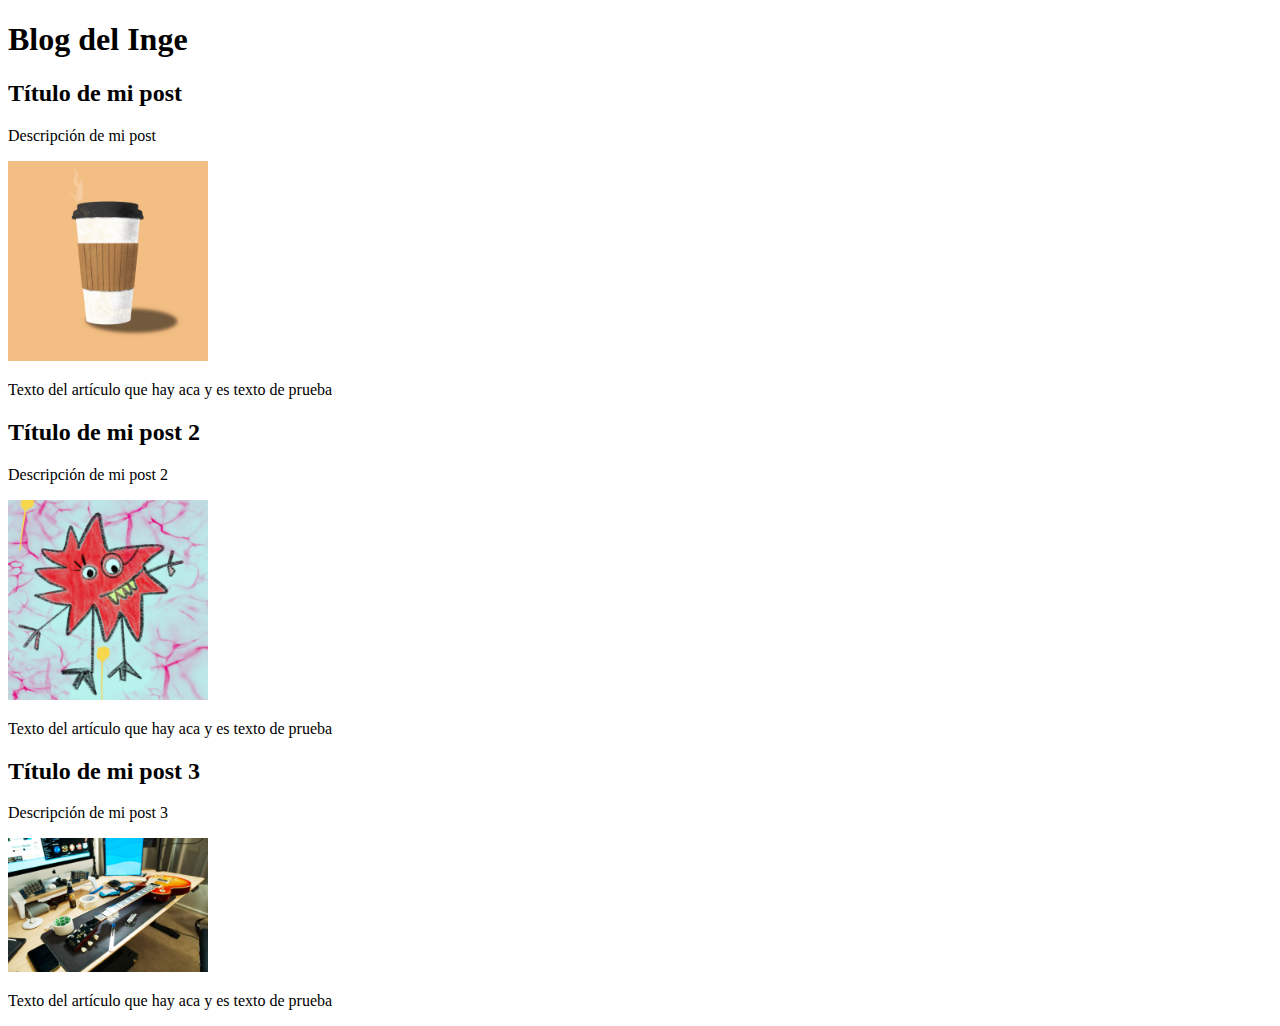
==== blog.html @ 5f4b8c84 "Pruebas de HTML" ====
<!DOCTYPE html>
<html lang="en">

<head>
	<title>Mi Blog</title>
</head>

<body>
	<header>
		<h1>Blog del Inge</h1>
	</header>
	<section>
		<article>
			<h2>Título de mi post</h2>
			<p>Descripción de mi post</p>
			<img src="img/coffee.png" width="200" />
			<p> Texto del artículo que hay aca y es texto de prueba</p>
		</article>
		<article>
			<h2>Título de mi post 2</h2>
			<p>Descripción de mi post 2</p>
			<img src="img/monster.png" width="200" />
			<p> Texto del artículo que hay aca y es texto de prueba</p>
		</article>
		<article>
			<h2>Título de mi post 3</h2>
			<p>Descripción de mi post 3</p>
			<img src="img/guitarra.png" width="200" />
			<p> Texto del artículo que hay aca y es texto de prueba</p>
		</article>
	</section>
	<footer></footer>
</body>

</html>
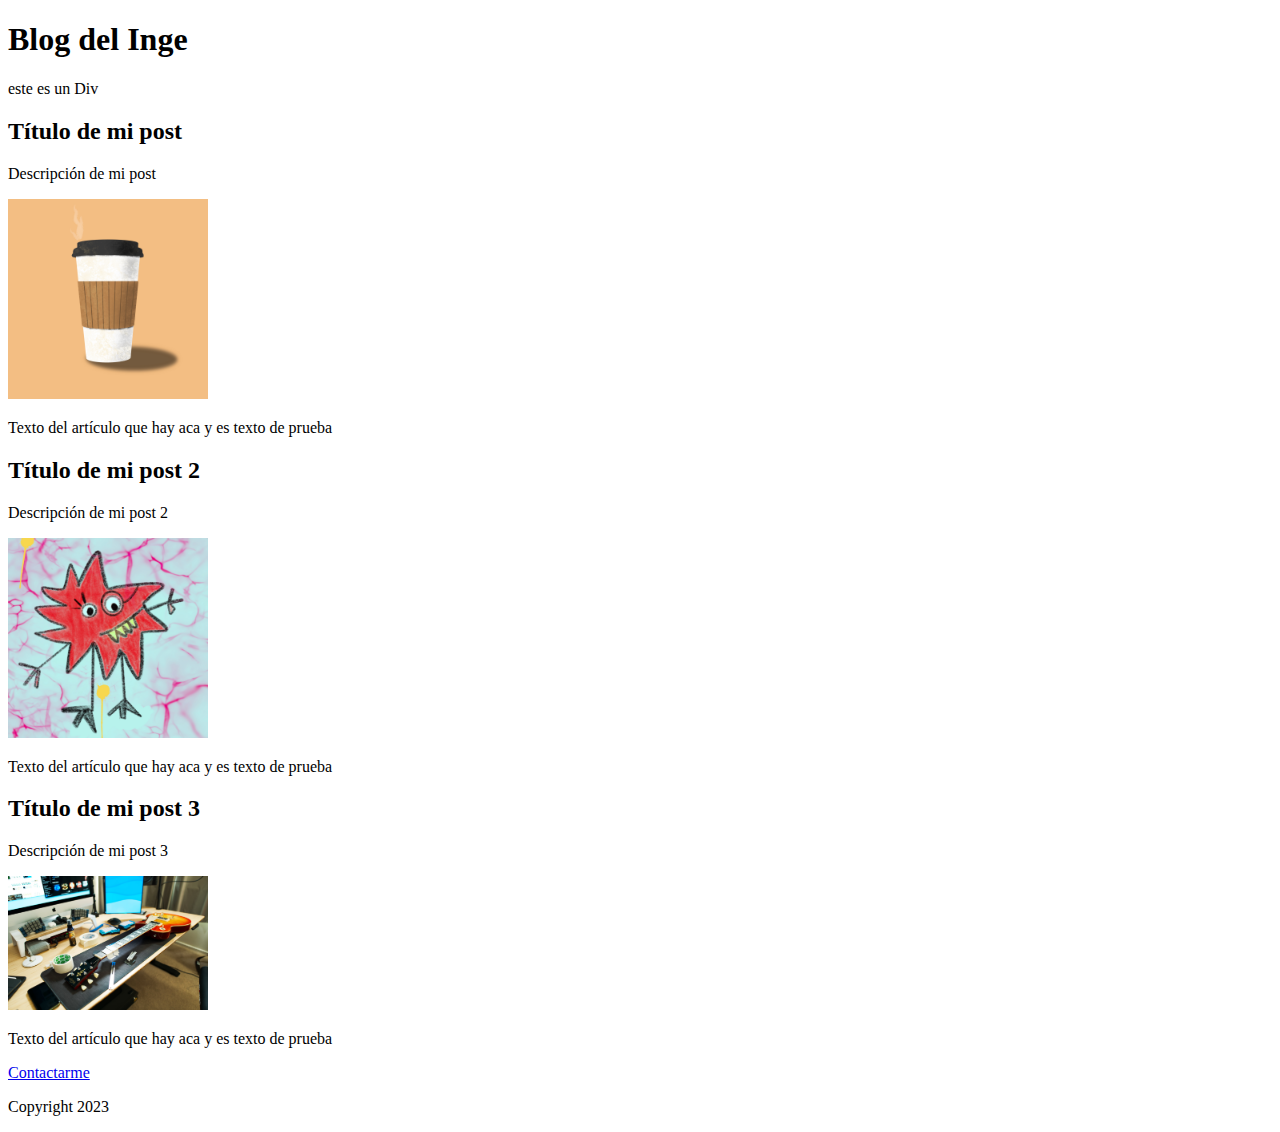
==== commit ef1d0203: "Creando esquema HTML de un blog" ====
--- a/blog.html
+++ b/blog.html
@@ -7,29 +7,35 @@
 
 <body>
 	<header>
-		<h1>Blog del Inge</h1>
+		<h1 id="titulo">Blog del Inge</h1>
 	</header>
+	<div>
+		este es un Div
+	</div>
 	<section>
-		<article>
+		<article class="post">
 			<h2>Título de mi post</h2>
 			<p>Descripción de mi post</p>
 			<img src="img/coffee.png" width="200" />
 			<p> Texto del artículo que hay aca y es texto de prueba</p>
 		</article>
-		<article>
+		<article class="post">
 			<h2>Título de mi post 2</h2>
 			<p>Descripción de mi post 2</p>
 			<img src="img/monster.png" width="200" />
 			<p> Texto del artículo que hay aca y es texto de prueba</p>
 		</article>
-		<article>
+		<article class="post">
 			<h2>Título de mi post 3</h2>
 			<p>Descripción de mi post 3</p>
 			<img src="img/guitarra.png" width="200" />
 			<p> Texto del artículo que hay aca y es texto de prueba</p>
 		</article>
 	</section>
-	<footer></footer>
+	<footer>
+		<a href="mailto: roger.valencia.garcia@hotmail.com">Contactarme</a>
+		<p>Copyright 2023</p>
+	</footer>
 </body>
 
 </html>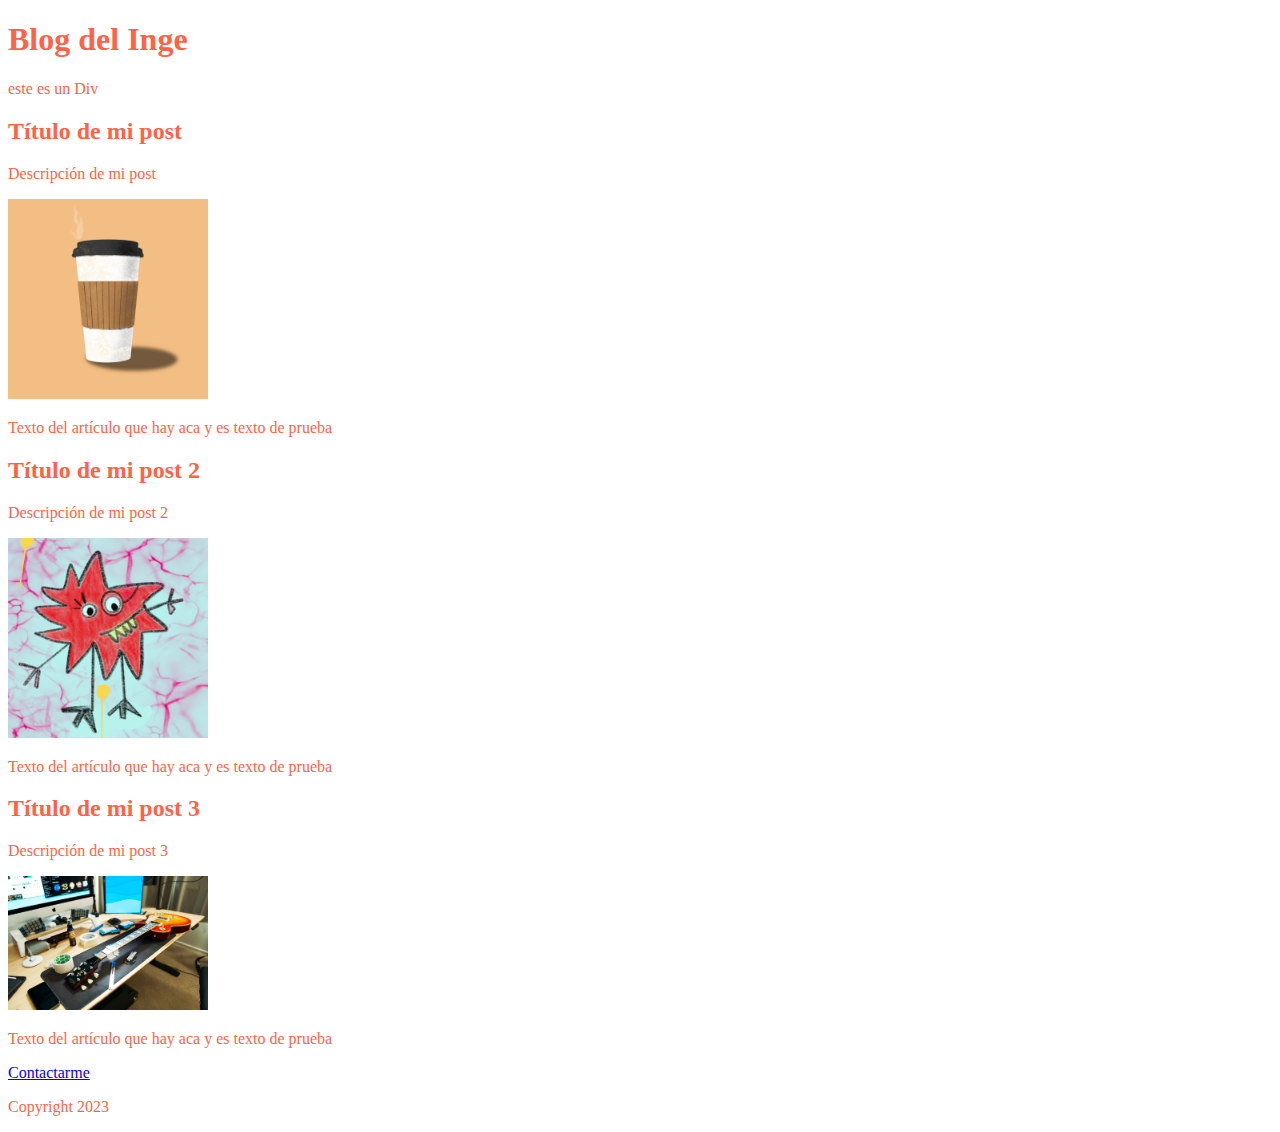
==== commit cc11ed83: "Creando archivos CSS" ====
--- a/blog.html
+++ b/blog.html
@@ -3,6 +3,7 @@
 
 <head>
 	<title>Mi Blog</title>
+	<link rel="stylesheet" href="style/style.css" />
 </head>
 
 <body>
--- a/style/style.css
+++ b/style/style.css
@@ -0,0 +1,3 @@
+body {
+	color: tomato;
+}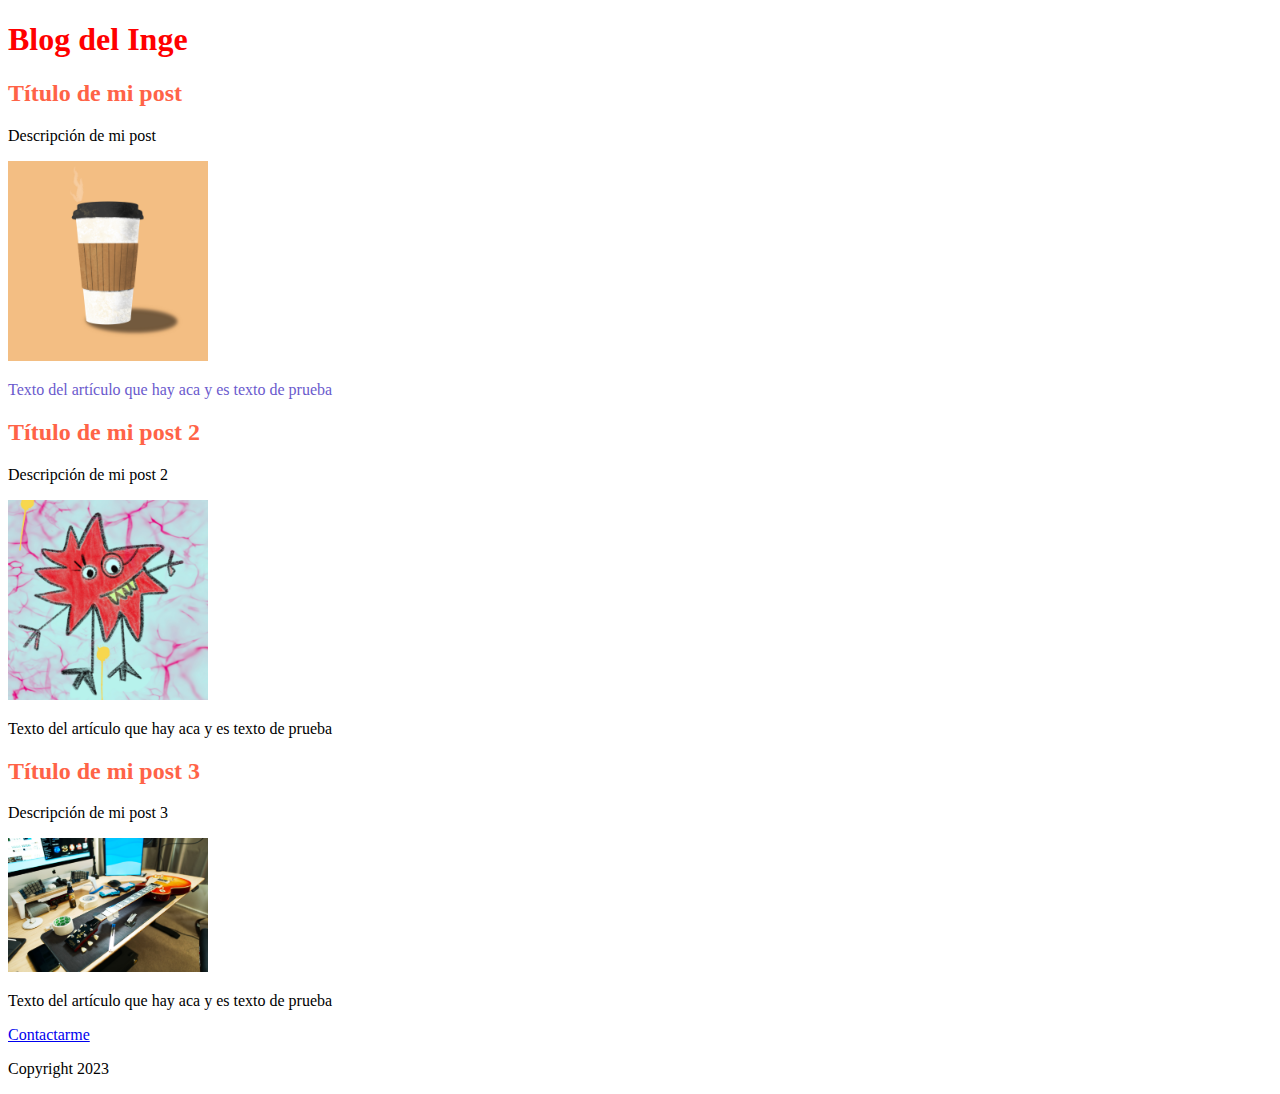
==== commit 9e5f730e: "Pruebas de estilos" ====
--- a/blog.html
+++ b/blog.html
@@ -10,15 +10,12 @@
 	<header>
 		<h1 id="titulo">Blog del Inge</h1>
 	</header>
-	<div>
-		este es un Div
-	</div>
 	<section>
 		<article class="post">
 			<h2>Título de mi post</h2>
 			<p>Descripción de mi post</p>
 			<img src="img/coffee.png" width="200" />
-			<p> Texto del artículo que hay aca y es texto de prueba</p>
+			<p class="texto"> Texto del artículo que hay aca y es texto de prueba</p>
 		</article>
 		<article class="post">
 			<h2>Título de mi post 2</h2>
--- a/style/style.css
+++ b/style/style.css
@@ -1,3 +1,27 @@
-body {
+h2 {
 	color: tomato;
+}
+
+#titulo {
+	color: red;
+}
+
+.texto {
+	color: slateblue;
+}
+
+.margen {
+	background-color: chocolate;
+	margin: 15px 20px 25px 30px;
+	padding: 30px 25 px 20px 15px;
+	border: solid 1px black;
+	height: 100px;
+	width: 50px;
+	overflow: scroll;
+}
+
+#position {
+	position: relative;
+	left: 20px;
+	top: 10px;
 }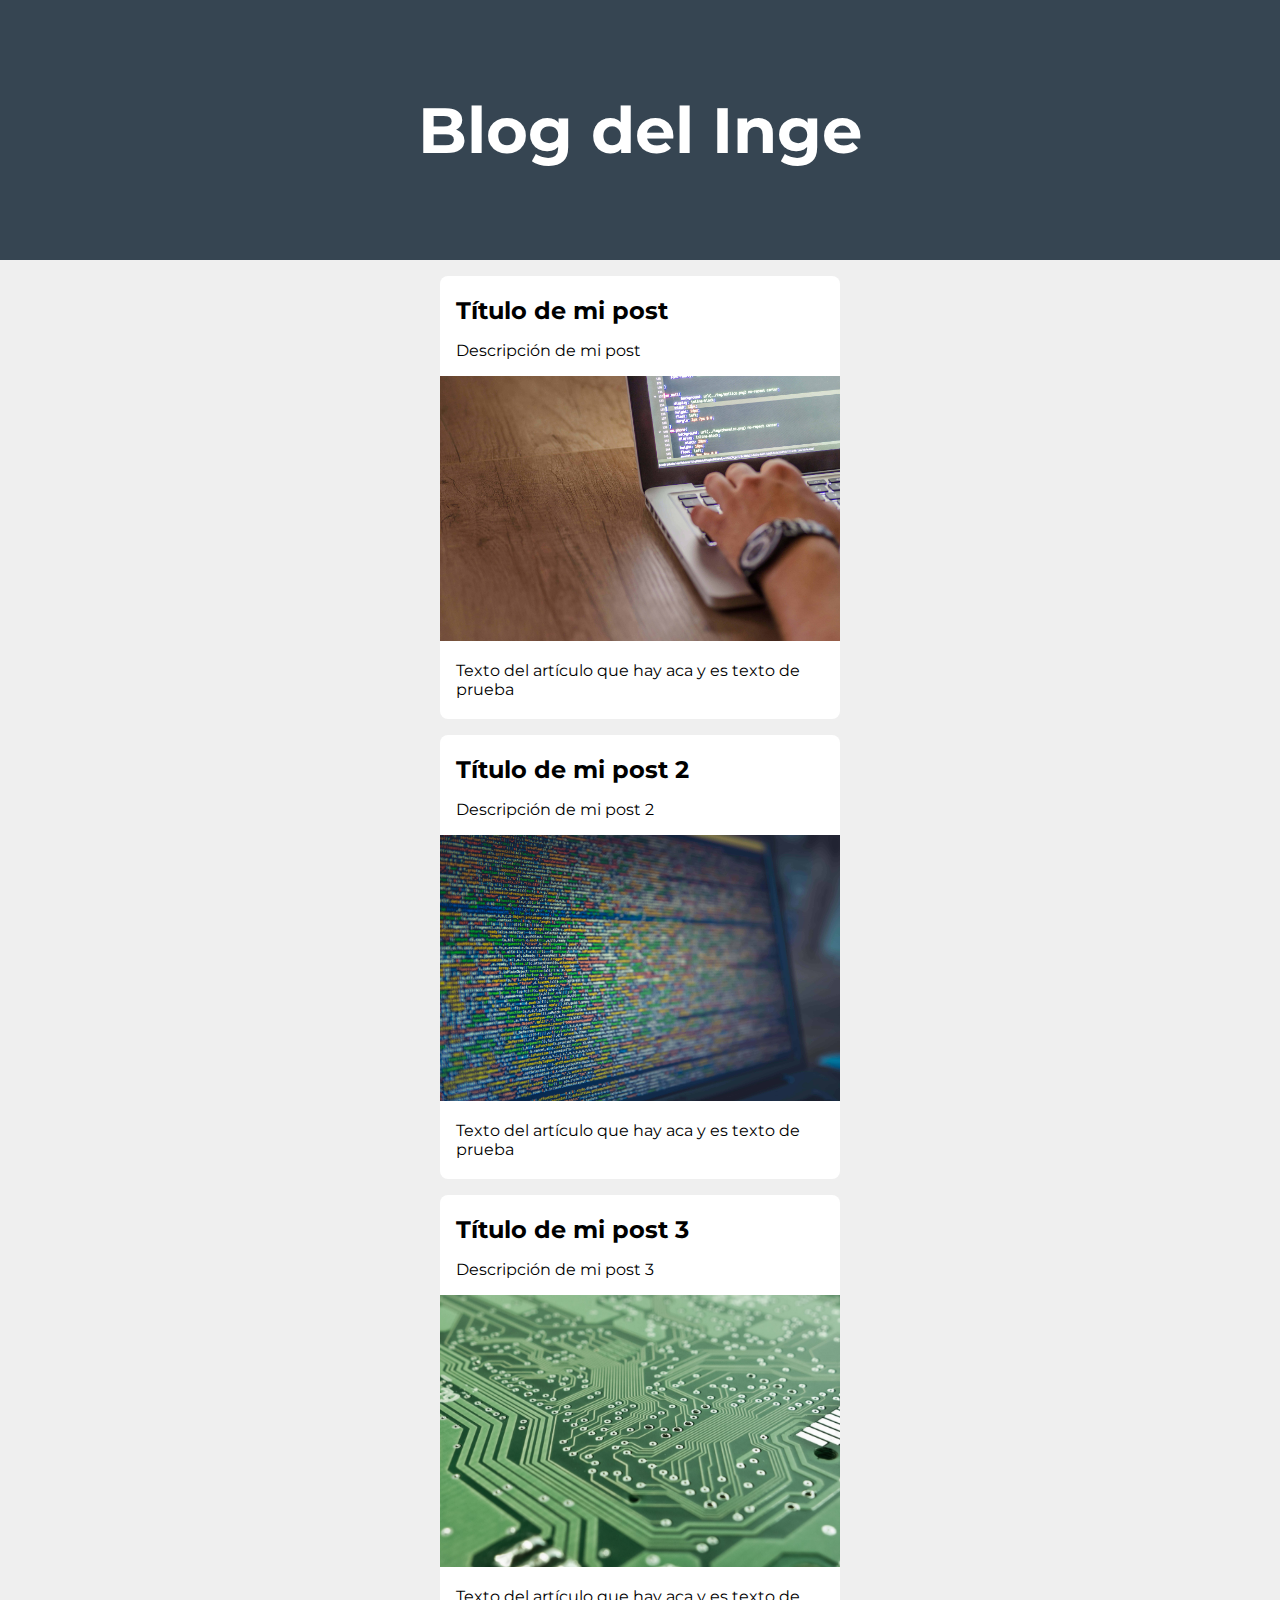
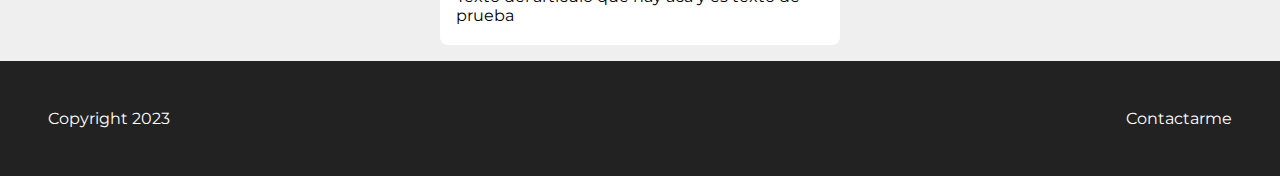
==== commit e2484c6e: "Blog con CSS basico" ====
--- a/blog.html
+++ b/blog.html
@@ -3,35 +3,40 @@
 
 <head>
 	<title>Mi Blog</title>
+	<link rel="preconnect" href="https://fonts.googleapis.com">
+	<link rel="preconnect" href="https://fonts.gstatic.com" crossorigin>
+	<link href="https://fonts.googleapis.com/css2?family=Montserrat:wght@400;700&display=swap" rel="stylesheet">
 	<link rel="stylesheet" href="style/style.css" />
 </head>
 
 <body>
 	<header>
-		<h1 id="titulo">Blog del Inge</h1>
+		<h1>Blog del Inge</h1>
 	</header>
-	<section>
+	<section class="container">
 		<article class="post">
 			<h2>Título de mi post</h2>
 			<p>Descripción de mi post</p>
-			<img src="img/coffee.png" width="200" />
+			<img src="img/pc.jpg" width="400" />
 			<p class="texto"> Texto del artículo que hay aca y es texto de prueba</p>
 		</article>
 		<article class="post">
 			<h2>Título de mi post 2</h2>
 			<p>Descripción de mi post 2</p>
-			<img src="img/monster.png" width="200" />
+			<img src="img/code.jpg" width="400" />
 			<p> Texto del artículo que hay aca y es texto de prueba</p>
 		</article>
 		<article class="post">
 			<h2>Título de mi post 3</h2>
 			<p>Descripción de mi post 3</p>
-			<img src="img/guitarra.png" width="200" />
+			<img src="img/chip.jpg" width="400" />
 			<p> Texto del artículo que hay aca y es texto de prueba</p>
 		</article>
 	</section>
 	<footer>
-		<a href="mailto: roger.valencia.garcia@hotmail.com">Contactarme</a>
+		<section>
+			<a href="mailto: roger.valencia.garcia@hotmail.com">Contactarme</a>
+		</section>
 		<p>Copyright 2023</p>
 	</footer>
 </body>
--- a/style/style.css
+++ b/style/style.css
@@ -1,27 +1,66 @@
-h2 {
-	color: tomato;
+html {
+	font-family: 'Montserrat', sans-serif;
 }
 
-#titulo {
-	color: red;
+body {
+	margin: 0;
+	background-color: #efefef;
 }
 
-.texto {
-	color: slateblue;
+header {
+	background-color: #364552;
+	color: white;
+	padding: 3rem 2rem;
 }
 
-.margen {
-	background-color: chocolate;
-	margin: 15px 20px 25px 30px;
-	padding: 30px 25 px 20px 15px;
-	border: solid 1px black;
-	height: 100px;
-	width: 50px;
-	overflow: scroll;
+header h1 {
+	font-size: 4rem;
+	text-align: center;
 }
 
-#position {
-	position: relative;
-	left: 20px;
-	top: 10px;
+.container {
+	width: 400px;
+	margin: 0 auto;
+}
+
+section article {
+	transition: box-shadow 0.3s ease;
+	background-color: #fff;
+	margin: 1rem 0;
+	border-radius: 0.5rem;
+	padding: 0.25rem 0;
+	cursor: pointer;
+}
+
+section article h2,
+section article p {
+	margin: 1rem;
+}
+
+section article:hover {
+	box-shadow: 0 0.1rem 0.4rem rgba(0, 0, 0, 0.3);
+}
+
+footer {
+	background-color: #222;
+	padding: 3rem;
+	color: #fff;
+}
+
+footer section {
+	float: right;
+}
+
+footer p {
+	margin: 0;
+}
+
+footer a {
+	transition: color 0.3s ease;
+	color: #fff;
+	text-decoration: none;
+}
+
+footer a:hover {
+	color: cornflowerblue;
 }